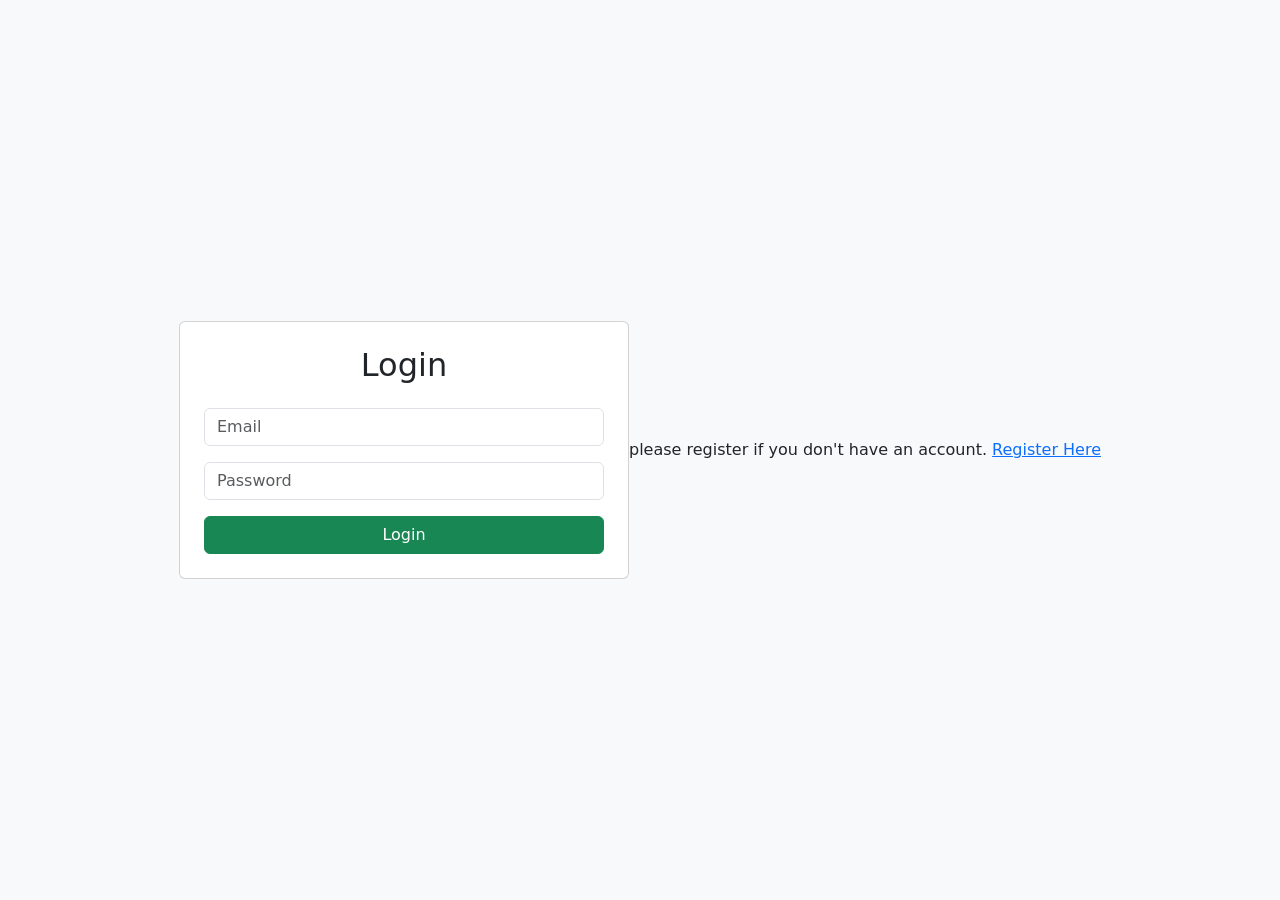
==== complaint.html @ b1d0fcf5 "Add files via upload" ====
<!DOCTYPE html>
<html>
<head>
<title>Register Complaint</title>
<link
rel="stylesheet"
href="https://cdnjs.cloudflare.com/ajax/libs/font-awesome/6.5.1/css/all.min.css">
<link href="https://cdn.jsdelivr.net/npm/bootstrap@5.3.3/dist/css/bootstrap.min.css" rel="stylesheet">

</head>
<body>
    
    <script>

if(
!localStorage.getItem(
"loggedInUser"
)
){

alert(
"Please Login First"
);

window.location =
"login.html";

}

</script>
<div class="text-end p-2">

<button
class="btn btn-success btn-sm"
onclick="changeLanguage('te')">

తెలుగు

</button>

<button
class="btn btn-primary btn-sm"
onclick="changeLanguage('en')">

English

</button>

</div>
<div
class="card shadow-lg p-4 mt-5 mx-auto"
style="max-width:700px;">

<h2 id="registerComplaintBtn">
Register Complaint
</h2>

<input id="name" class="form-control mb-3" placeholder="Name">

<select id="category" class="form-control mb-3">

<option>🛣 Roads</option>
<option>🚰 Water Supply</option>
<option>⚡ Electricity</option>
<option>💡 Street Lights</option>
<option>🌊 Drainage</option>

</select>

<input
id="place"
class="form-control mb-3"
placeholder="Village / Area / Street">

<textarea
id="description"
class="form-control mb-3"
placeholder="Complaint Description">
</textarea>

<button
class="btn btn-primary"
onclick="submitComplaint()">

Submit Complaint

</button>

</div>

<script>

function submitComplaint(){

    let complaintId =
    "CMP" + Date.now();
    
    for(let i=0;i<localStorage.length;i++){

    let key = localStorage.key(i);

    if(key.startsWith("CMP")){

        let existingComplaint =
        JSON.parse(
        localStorage.getItem(key)
        );

      if(

existingComplaint.place &&
existingComplaint.place.trim().toLowerCase() ==
document.getElementById("place").value.trim().toLowerCase()

&&

existingComplaint.category ==
document.getElementById("category").value

&&

existingComplaint.status != "Resolved"

){

    let copyId = confirm(

        "Complaint Already Registered!\n\n" +

        "Complaint ID: " +

        existingComplaint.id +

        "\n\nStatus: " +

        existingComplaint.status +

        "\n\nPress OK to copy Complaint ID."

    );

    if(copyId){

        navigator.clipboard.writeText(
            existingComplaint.id
        );

        alert(
            "Complaint ID Copied Successfully!"
        );

    }

    return;
}

    }

}

    let complaint = {

        id: complaintId,

        user:
        localStorage.getItem("loggedInUser"),

        name:
        document.getElementById("name").value,

        category:
        document.getElementById("category").value,

        place:
        document.getElementById("place").value,

        description:
        document.getElementById("description").value,

        status:"Submitted",

        date:
        new Date().toLocaleString()

    };

    localStorage.setItem(
        complaintId,
        JSON.stringify(complaint)
    );

    localStorage.setItem(
        "lastComplaint",
        complaintId
    );

    localStorage.setItem(
        "receipt",
        JSON.stringify(complaint)
    );

    let copyId = confirm(
        "Complaint Registered Successfully!\n\nComplaint ID: "
        + complaintId +
        "\n\nPress OK to copy Complaint ID."
    );

    if(copyId){

        navigator.clipboard.writeText(
            complaintId
        );

        alert(
            "Complaint ID Copied Successfully!"
        );

    }

    window.open(
        "receipt.html"
    );

}
</script>
<script src="js/language.js"></script>
</body>
</html>
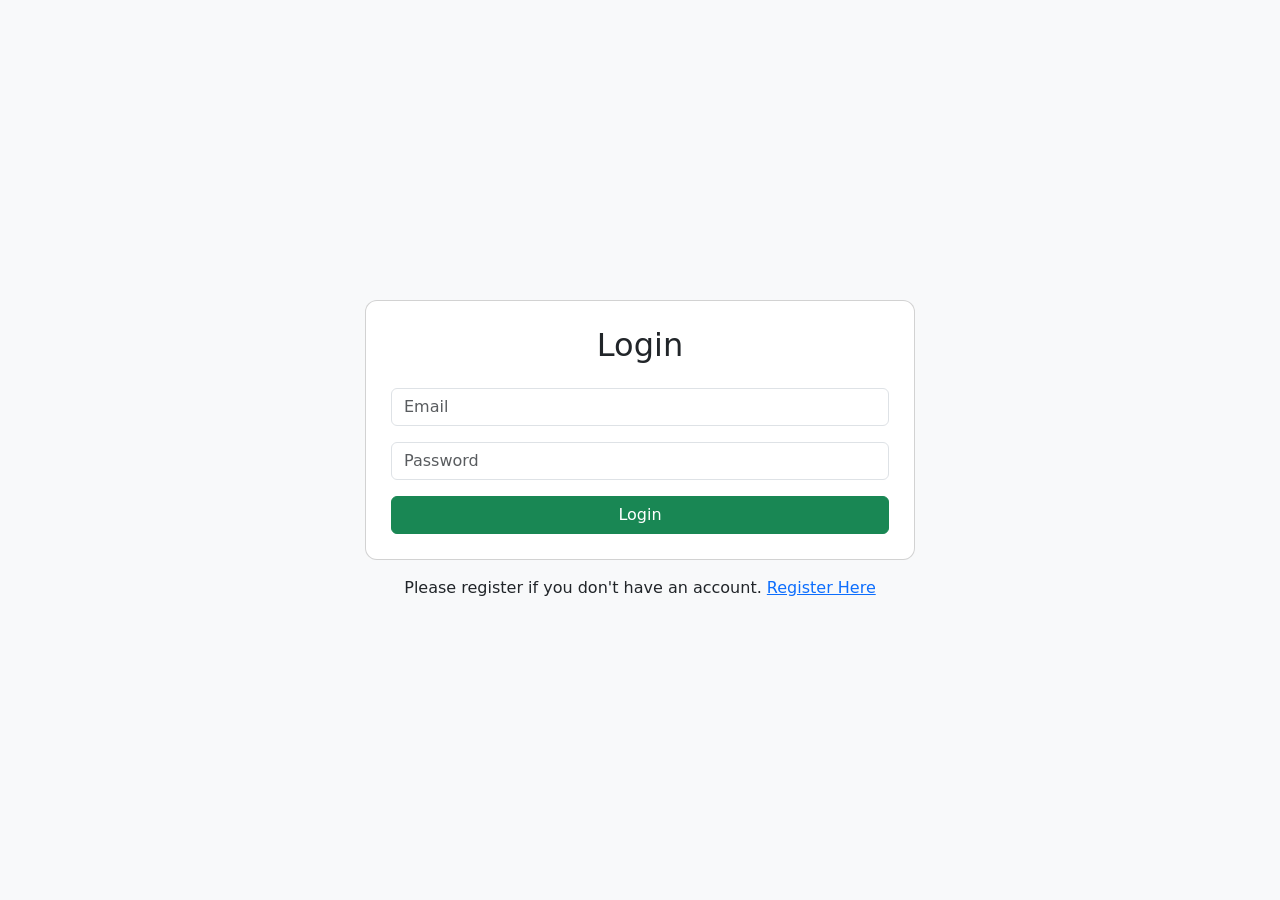
==== commit 4f2a9fae: "Update complaint.html" ====
--- a/complaint.html
+++ b/complaint.html
@@ -55,7 +55,11 @@
 Register Complaint
 </h2>
 
-<input id="name" class="form-control mb-3" placeholder="Name">
+<input
+id="name"
+class="form-control mb-3"
+placeholder="Name"
+readonly>
 
 <select id="category" class="form-control mb-3">
 
@@ -91,7 +95,29 @@
 <script>
 
 function submitComplaint(){
-
+    let name =
+document.getElementById("name").value.trim();
+
+let place =
+document.getElementById("place").value.trim();
+
+let description =
+document.getElementById("description").value.trim();
+
+if(name == ""){
+    alert("Please Enter Name");
+    return;
+}
+
+if(place == ""){
+    alert("Please Enter Village / Area / Street");
+    return;
+}
+
+if(description == ""){
+    alert("Please Enter Complaint Description");
+    return;
+}
     let complaintId =
     "CMP" + Date.now();
     
@@ -106,11 +132,11 @@
         localStorage.getItem(key)
         );
 
-      if(
+     if(
 
 existingComplaint.place &&
 existingComplaint.place.trim().toLowerCase() ==
-document.getElementById("place").value.trim().toLowerCase()
+place.toLowerCase()
 
 &&
 
@@ -120,7 +146,35 @@
 &&
 
 existingComplaint.status != "Resolved"
-
+let copyId = confirm(
+
+"Complaint Already Registered!\n\n" +
+
+"Complaint ID: " +
+existingComplaint.id +
+
+"\n\nStatus: " +
+existingComplaint.status +
+
+"\n\nYou can track the progress using this Complaint ID.\n\n" +
+
+"Press OK to copy the Complaint ID."
+
+);
+
+if(copyId){
+
+navigator.clipboard.writeText(
+existingComplaint.id
+);
+
+alert(
+"Complaint ID Copied Successfully!"
+);
+
+}
+
+return;
 ){
 
     let copyId = confirm(
@@ -224,5 +278,11 @@
 }
 </script>
 <script src="js/language.js"></script>
+    window.onload = function(){
+
+document.getElementById("name").value =
+localStorage.getItem("loggedInUserName") || "";
+
+};
 </body>
-</html>+</html>
